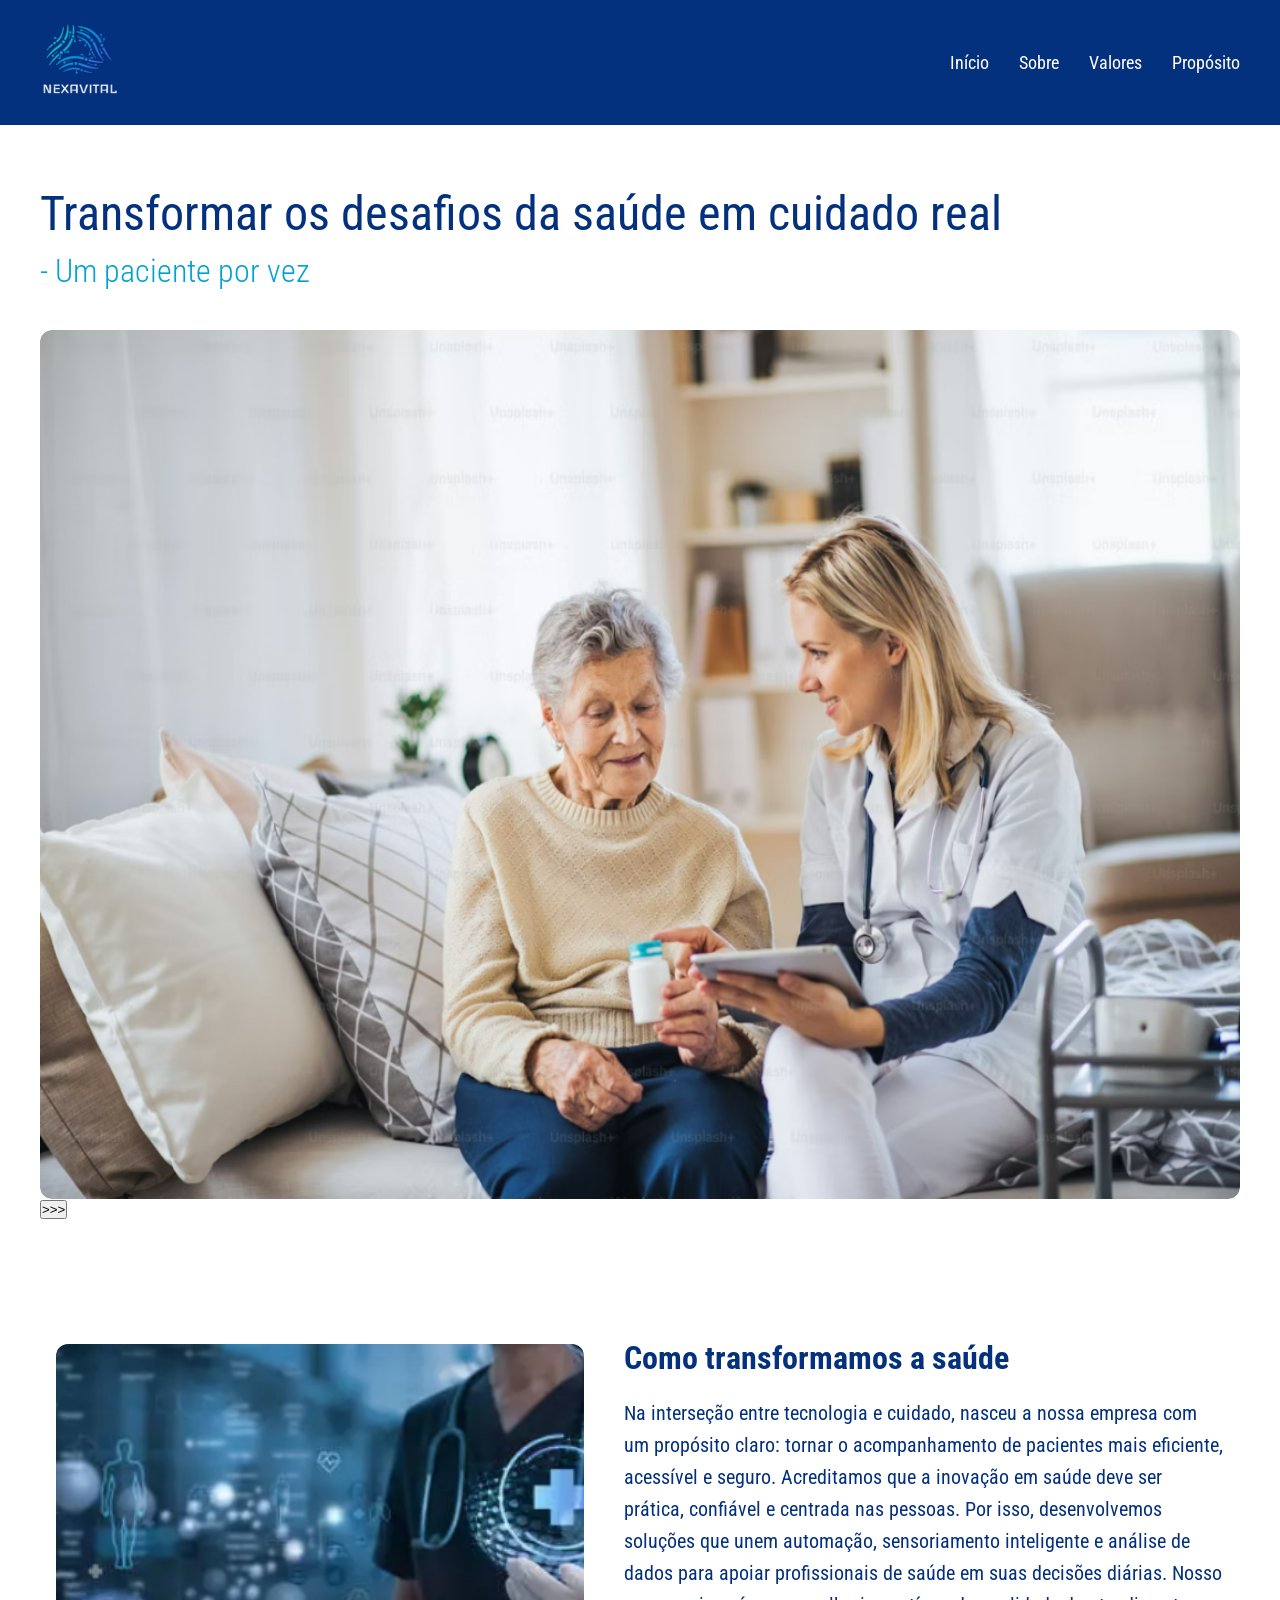
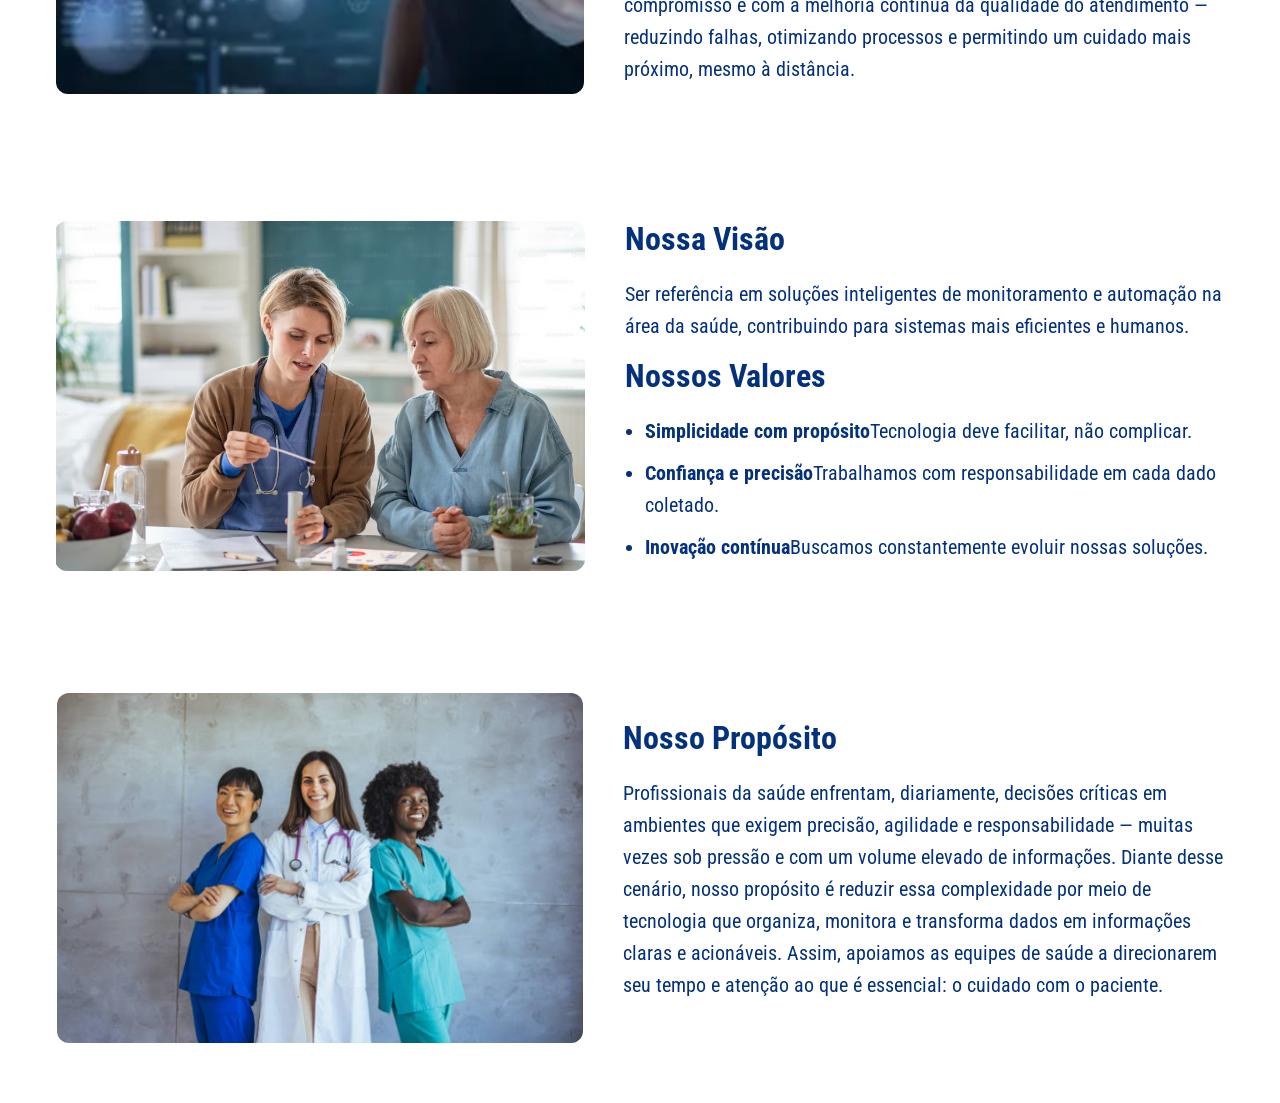
==== newindex.html @ e8e7fa7f "Ajuste de elementos na página. Adição de carrosel na primeira imagem." ====
<!DOCTYPE html>
<html lang="pt-br">

<head>
    <meta charset="UTF-8">
    <meta name="viewport" content="width=device-width, initial-scale=1.0">
    <title>NexaVital</title>

    <link rel="stylesheet" href="style.css">
    <script src="script.js" defer></script>

    <link rel="preconnect" href="https://fonts.googleapis.com">
    <link rel="preconnect" href="https://fonts.gstatic.com" crossorigin>
    <link href="https://fonts.googleapis.com/css2?family=Roboto+Condensed:ital,wght@0,100..900;1,100..900&display=swap"
        rel="stylesheet">
</head>

<body>
    <div class="container">

        <header class="header">
            <div class="logo">
                <img src="img/logo.png" alt="NexaVital Logo">
            </div>

            <nav class="menu-header">
                <a href="#inicio">Início</a>
                <a href="#sobre">Sobre</a>
                <a href="#valores">Valores</a>
                <a href="#proposito">Propósito</a>
            </nav>
        </header>

        <main class="main">

            <section class="inicio" id="inicio">
                <div class="headline">
                    <h1 id="titulo">Transformar os desafios da saúde em cuidado real</h1>
                    <h2 id="subtitulo"> - Um paciente por vez</h2>
                </div>
                <div class="headimg">
                    <div class="slides">
                        <img src="img/imagem_inicial.png" alt="img-inicial">
                        <img src="img/img_slide_monitor.jpg" alt="img-inicial-2">
                    </div>
                
                    <!-- <img src="img/imagem_inicial.png" alt="img-inicial"> -->
                </div>
                <button class="btn" id="btn-carrosel"> >>> </button>
            </section>

            <section class="menu" id="sobre">
                <div class="img-content" id="img-desc">
                    <img src="img/imagem_monitoramento.png" alt="Descrição Inicial">
                </div>
                <div class="text-content" id="text-desc">
                    <h3>Como transformamos a saúde</h3>

                        <p id="p-descricao">Na interseção entre tecnologia e cuidado, nasceu a nossa empresa com um
                            propósito claro: tornar o
                            acompanhamento de pacientes mais eficiente, acessível e seguro.

                            Acreditamos que a inovação em saúde deve ser prática, confiável e centrada nas pessoas. Por
                            isso,
                            desenvolvemos soluções que unem automação, sensoriamento inteligente e análise de dados para
                            apoiar
                            profissionais de saúde em suas decisões diárias.

                            Nosso compromisso é com a melhoria contínua da qualidade do atendimento — reduzindo falhas,
                            otimizando processos e permitindo um cuidado mais próximo, mesmo à distância.</p>
                </div>
            </section>

            <section class="menu" id="valores">
                
                <div class="img-content" id="img-visao">
                    <img src="img/medicao.png" alt="Valores">
                </div>

                <div class="text-content" id="text-visao">
                    <h3>Nossa Visão</h3>

                        <p>Ser referência em soluções inteligentes de monitoramento e automação na área da saúde,
                            contribuindo
                            para sistemas mais eficientes e humanos.</p>
                        <h3>Nossos Valores</h3>
                        <ul>
                            <li><b>Simplicidade com propósito</b>Tecnologia deve facilitar, não complicar.</li>

                            <li><b>Confiança e precisão</b>Trabalhamos com responsabilidade em cada dado coletado.
                            </li>
                            <li><b>Inovação contínua</b>Buscamos constantemente evoluir nossas soluções.</li>

                        </ul>
                </div>
            </section>

            <section class="menu" id="proposito">
                <div class="img-content" id="img-proposito">
                     <img src="img/imagem_proposito.png" alt="img-proposito">
                </div>

                <div class="text-content" id="text-proposito">
                    <h3>Nosso Propósito</h3>
                        <p>Profissionais da saúde enfrentam, diariamente, decisões críticas em ambientes que exigem
                            precisão, agilidade e responsabilidade — muitas vezes sob pressão e com um volume elevado de
                            informações.

                            Diante desse cenário, nosso propósito é reduzir essa complexidade por meio de tecnologia que
                            organiza, monitora e transforma dados em informações claras e acionáveis.

                            Assim, apoiamos as equipes de saúde a direcionarem seu tempo e atenção ao que é essencial: o
                            cuidado com o paciente.</p>
                </div>
            </section>

        </main>
    </div>
</body>

</html>
---- style.css ----
* {
  margin: 0;
  padding: 0;
  box-sizing: border-box;
}

body {
  font-family: "Roboto Condensed", sans-serif;
  background-color: #ffffff;
  color: #04317e;
}

img {
  max-width: 100%;
  display: block;
}

.container {
  width: 100%;
}

.header {
  background-color: #04317e;
  display: flex;
  justify-content: space-between;
  align-items: center;
  padding: 20px 40px;
}

.logo img {
  width: 80px;
}

.menu-header {
  display: flex;
  gap: 30px;
}

.menu-header a {
  text-decoration: none;
  color: white;
  font-size: 18px;
}

.menu-header a:hover {
  color: #9fc4ff;
}

.main {
  width: 100%;
}

.inicio {
  padding: 60px 40px;
}

.headline {
  margin-bottom: 40px;
}

#titulo {
  font-size: 48px;
  font-weight: 400;
  color: #04317e;
  margin-bottom: 10px;
}

#subtitulo {
  font-size: 32px;
  font-weight: 300;
  color: #00a2d4;
}

.menu {
  display: flex;
  align-items: center;
  justify-content: center;
  gap: 40px;
  padding: 60px 40px;
}

.img-content img {
  width: 100%;
  height: 350px;
  object-fit: cover;
  border-radius: 12px;
}

.text-content {
  width: 50%;
}

.text-content h3 {
  font-size: 32px;
  margin-bottom: 20px;
  color: #04317e;
}

.text-content p {
  font-size: 20px;
  line-height: 1.6;
  margin-bottom: 15px;
  color: #04317e;
}

.text-content ul {
  margin-left: 20px;
}

.text-content li {
  font-size: 20px;
  line-height: 1.6;
  margin-bottom: 10px;
  color: #04317e;
}

.headimg {
  position: relative;
  overflow: hidden;
  border-radius: 12px;
}

.headimg img {
  width: 100%;
  border-radius: 12px;
}


.slides{
  display: flex;
  transition: transform 0.4s ease;
  transform: translateX();
}

.slides img {
  width: 100%;
  flex-shrink: 0;
  display: block;
}
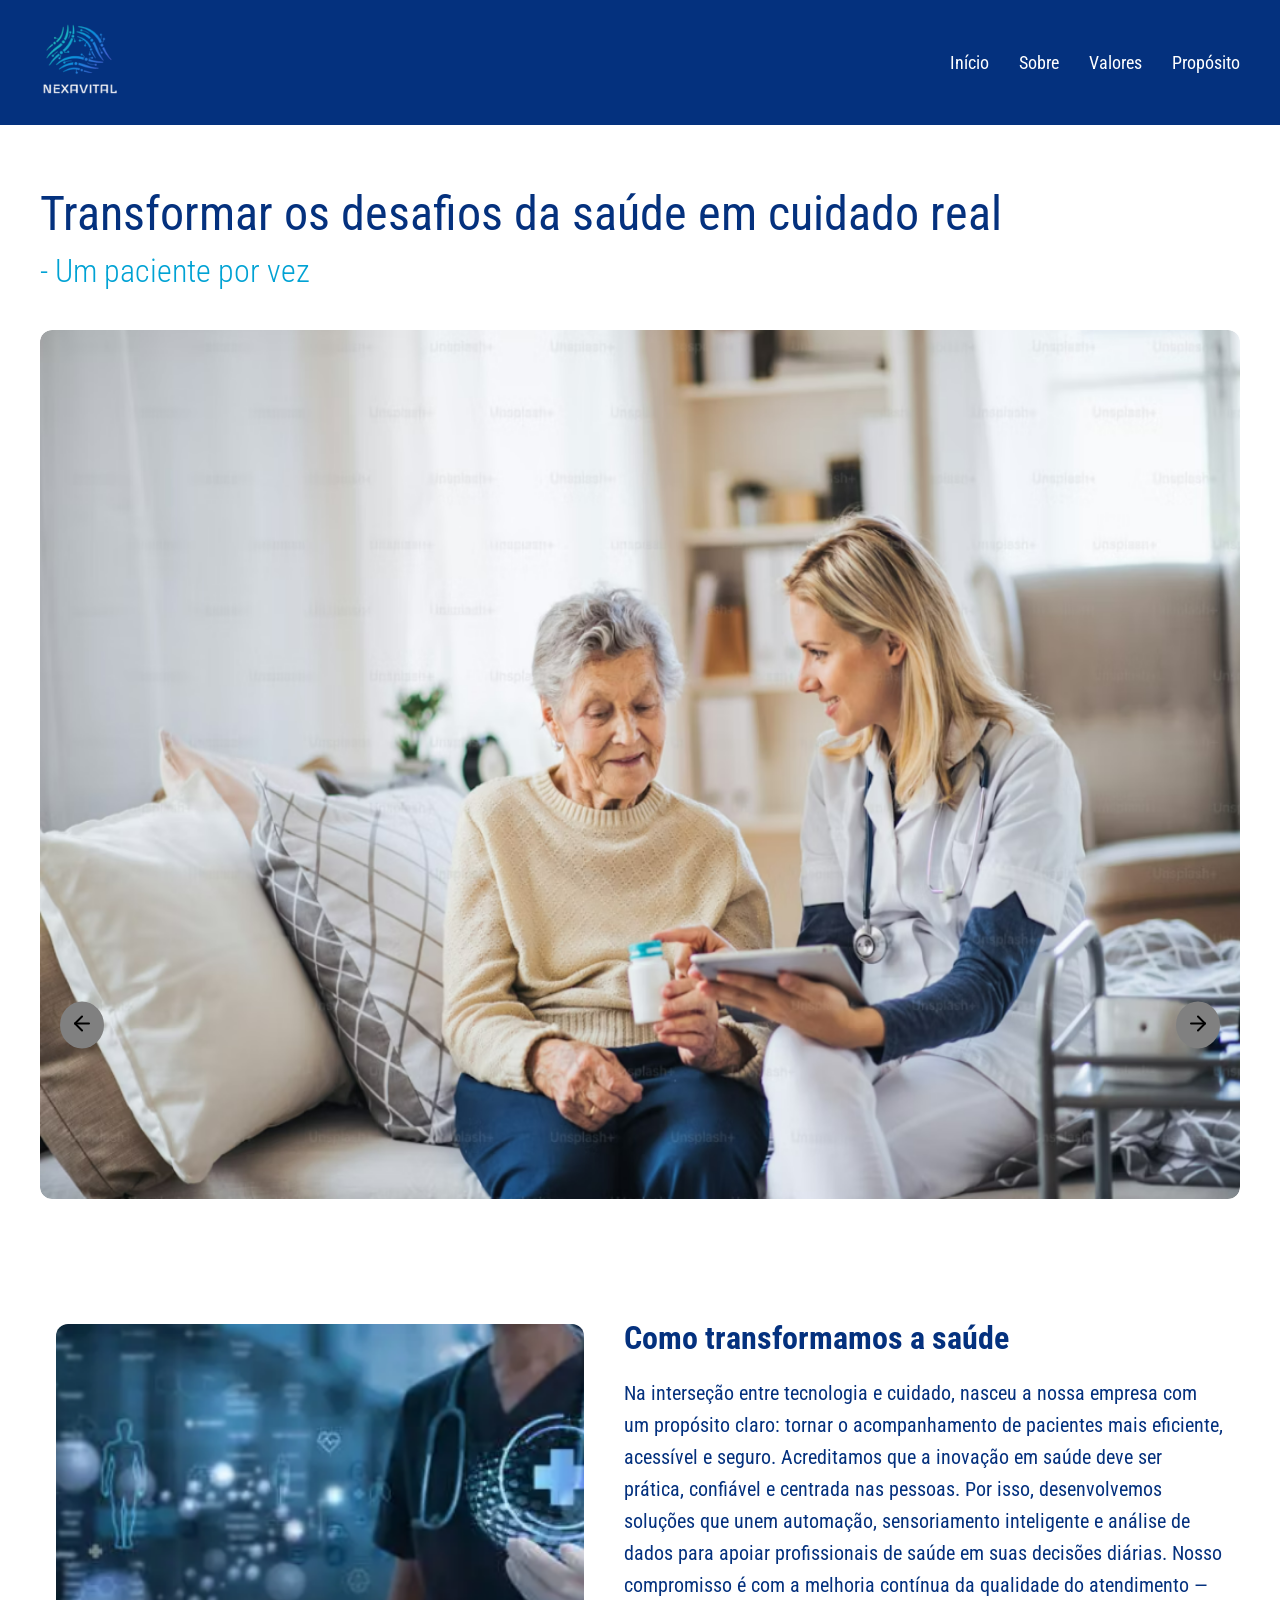
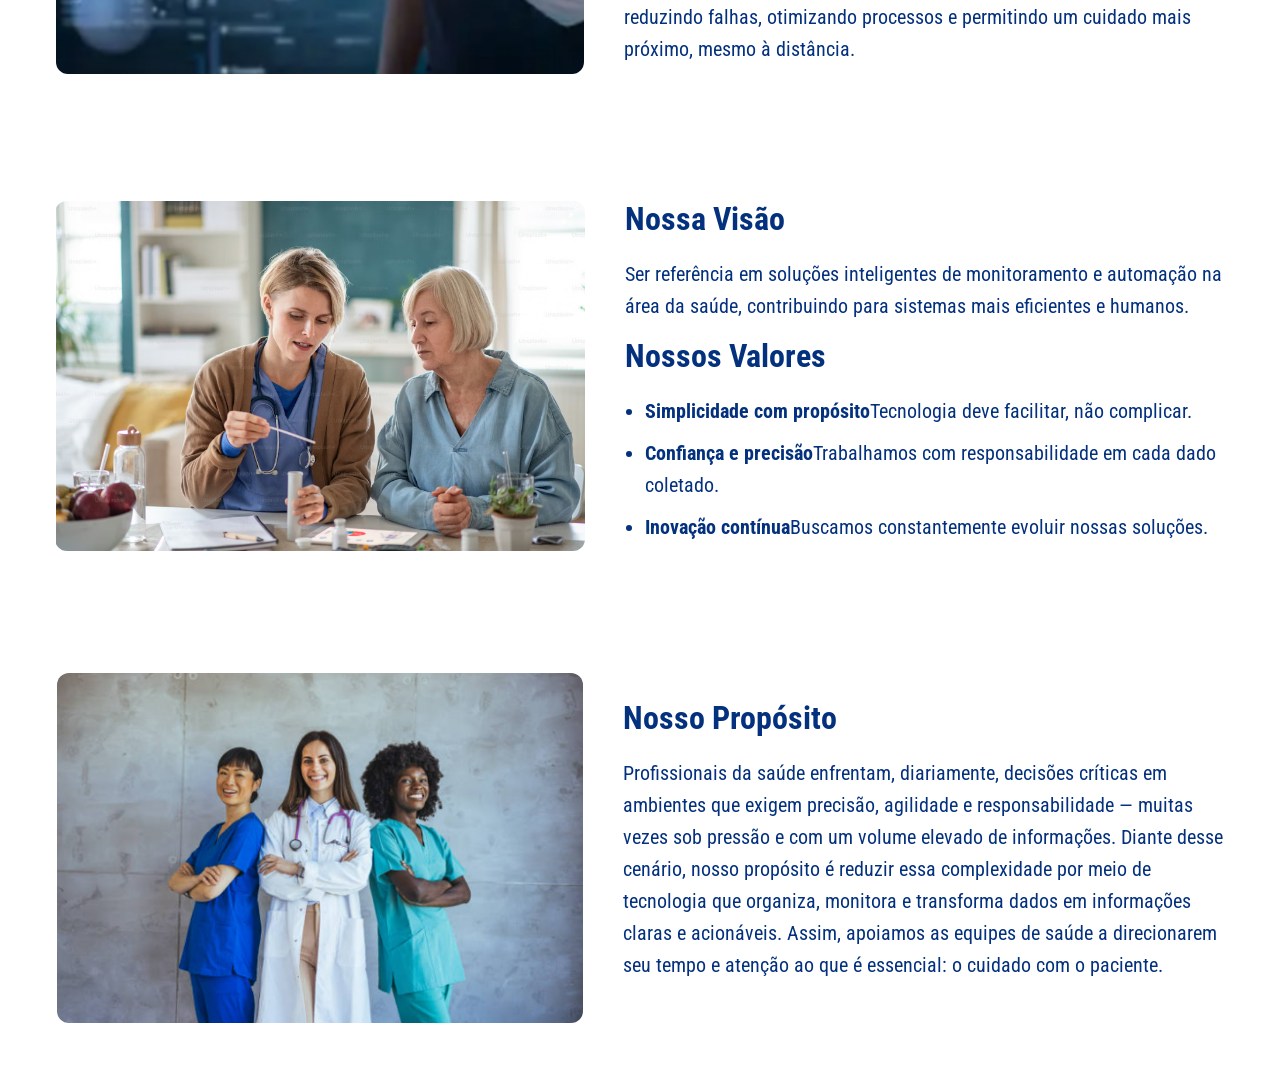
==== commit 8f5224b6: "Adicionando lados no carrossel e estilizando os botões" ====
--- a/newindex.html
+++ b/newindex.html
@@ -43,10 +43,18 @@
                         <img src="img/imagem_inicial.png" alt="img-inicial">
                         <img src="img/img_slide_monitor.jpg" alt="img-inicial-2">
                     </div>
-                
+                    <button class="btn-carrosel" id="btn-carrosel-right"> <svg xmlns="http://w3.org" width="24" height="24" viewBox="0 0 24 24" fill="none" stroke="currentColor" stroke-width="2" stroke-linecap="round" stroke-linejoin="round">
+  <line x1="5" y1="12" x2="19" y2="12"></line>
+  <polyline points="12 5 19 12 12 19"></polyline>
+</svg></button>
+                    <button class="btn-carrosel" id="btn-carrosel-left"> <svg xmlns="http://w3.org" width="24" height="24" viewBox="0 0 24 24" fill="none" stroke="currentColor" stroke-width="2" stroke-linecap="round" stroke-linejoin="round">
+  <line x1="19" y1="12" x2="5" y2="12"></line>
+  <polyline points="12 19 5 12 12 5"></polyline>
+</svg>
+</button>
                     <!-- <img src="img/imagem_inicial.png" alt="img-inicial"> -->
                 </div>
-                <button class="btn" id="btn-carrosel"> >>> </button>
+                
             </section>
 
             <section class="menu" id="sobre">
--- a/style.css
+++ b/style.css
@@ -136,4 +136,30 @@
   width: 100%;
   flex-shrink: 0;
   display: block;
+}
+
+.btn-carrosel {
+  position: absolute;
+  top: 80%;
+  transform: translateY(-50%);
+  background-color: grey;
+  border: none;
+  border-radius: 50%;
+  padding: 10px;
+  cursor: pointer;
+  transition: background-color 0.3s, transform 0.2s;
+  z-index: 10;
+}
+
+.btn-carrosel:hover {
+  background-color: white;
+  transform: translateY(-50%) scale(1.2);
+}
+
+#btn-carrosel-right{
+  right: 20px;
+}
+
+#btn-carrosel-left{
+  left:20px;
 }
